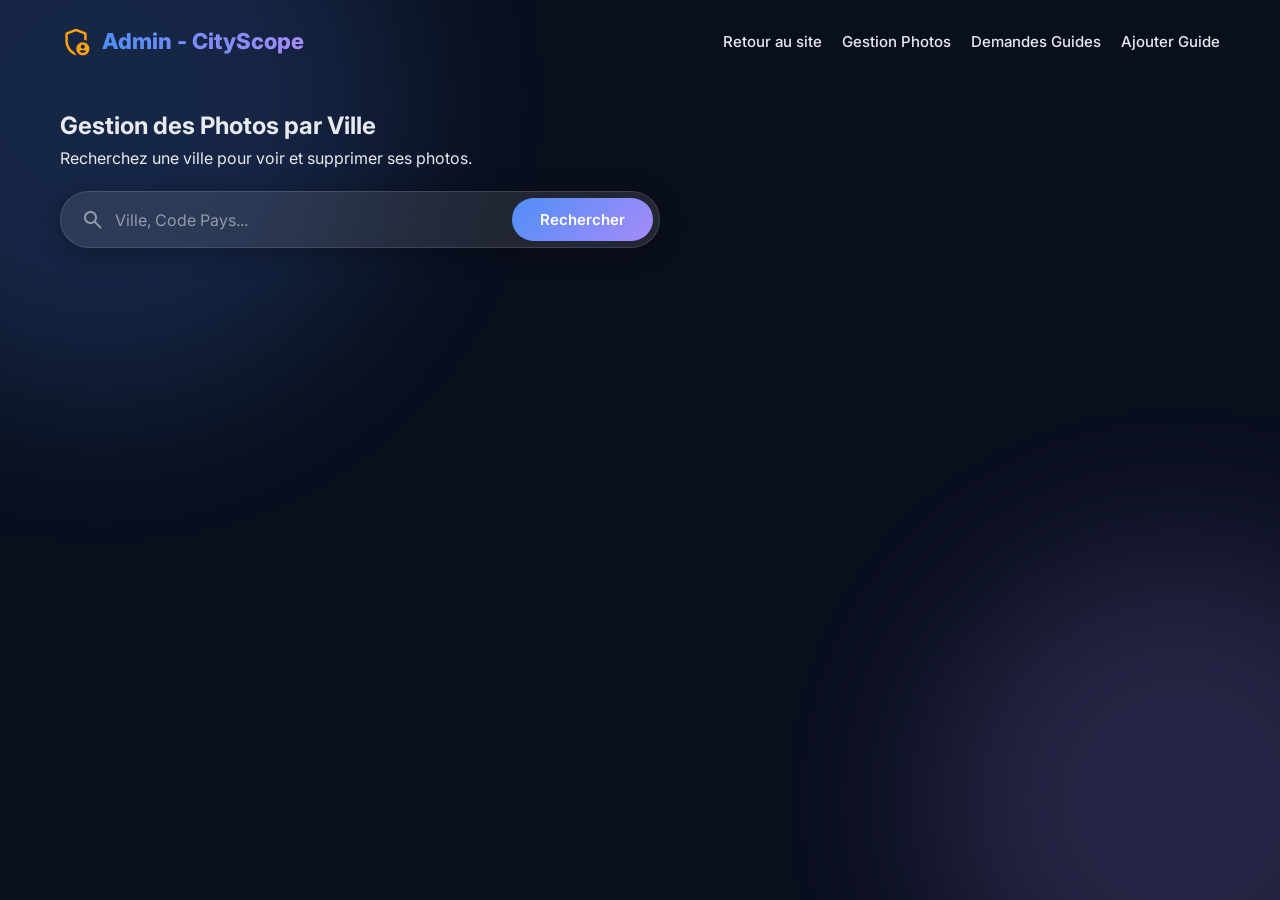
==== admin.html @ da60bd59 "Initial commit" ====
<!DOCTYPE html>
<html lang="fr">
<head>
    <meta charset="UTF-8">
    <meta name="viewport" content="width=device-width, initial-scale=1.0">
    <title>Administration - CityScope</title>
    <link rel="stylesheet" href="style.css?v=6">
    <link rel="stylesheet" href="admin.css"> <!-- New file for admin styles if needed -->
    <!-- Google Fonts -->
    <link href="https://fonts.googleapis.com/css2?family=Inter:wght@300;400;500;600;700;800&display=swap" rel="stylesheet">
    <!-- Icônes Material Symbols -->
    <link href="https://fonts.googleapis.com/css2?family=Material+Symbols+Rounded:opsz,wght,FILL,GRAD@24,400,1,0" rel="stylesheet">
</head>
<body>
    <div class="bg-orb orb-1"></div>
    <div class="bg-orb orb-2"></div>

    <div class="app-wrapper" style="max-width: 1200px;">
        <header class="app-header">
            <div class="logo">
                <span class="material-symbols-rounded" style="color: #fca311;">admin_panel_settings</span>
                <span class="logo-text">Admin - CityScope</span>
            </div>
            <nav id="main-nav" class="main-nav">
                <ul>
                    <li><a href="index.html">Retour au site</a></li>
                    <li><a href="#admin-photos" class="active-tab" id="tab-photos">Gestion Photos</a></li>
                    <li><a href="#admin-guides" id="tab-guides">Demandes Guides</a></li>
                    <li><a href="#admin-add-guide" id="tab-add-guide">Ajouter Guide</a></li>
                </ul>
            </nav>
        </header>

        <!-- SECTION: GESTION DES PHOTOS -->
        <section id="admin-photos" class="admin-section">
            <h2>Gestion des Photos par Ville</h2>
            <p>Recherchez une ville pour voir et supprimer ses photos.</p>
            <div class="search-container" style="position: relative; max-width: 600px; margin: 20px 0;">
                <div class="search-box">
                    <span class="material-symbols-rounded search-icon">search</span>
                    <input type="text" id="admin-city-input" placeholder="Ville, Code Pays..." autocomplete="off">
                    <button id="admin-search-btn">Rechercher</button>
                </div>
                <ul id="admin-suggestions-list" class="suggestions-list hidden"></ul>
            </div>

            <div id="admin-photos-container" class="gallery-grid" style="margin-top: 30px;">
                <!-- Photos listed here -->
            </div>
        </section>

        <!-- SECTION: DEMANDES GUIDES -->
        <section id="admin-guides" class="admin-section hidden">
            <h2>Demandes de Guides</h2>
            <div style="margin-top: 20px; overflow-x: auto;">
                <table class="admin-table">
                    <thead>
                        <tr>
                            <th>ID</th>
                            <th>Date</th>
                            <th>Ville</th>
                            <th>Client Email</th>
                            <th>Personnes</th>
                            <th>Statut</th>
                            <th>Guide Assigné</th>
                            <th>Action</th>
                        </tr>
                    </thead>
                    <tbody id="guide-requests-body">
                        <!-- Demandes listées ici -->
                    </tbody>
                </table>
            </div>
        </section>

        <!-- SECTION: AJOUTER UN NOUVEAU GUIDE -->
        <section id="admin-add-guide" class="admin-section hidden">
            <h2>Ajouter un Nouveau Guide</h2>
            <div style="max-width: 600px; margin-top: 20px; background: rgba(255,255,255,0.05); padding: 25px; border-radius: 12px; border: 1px solid rgba(255,255,255,0.1);">
                <form id="add-guide-form">
                    <div style="margin-bottom: 15px;">
                        <label for="new-guide-name" style="display:block; margin-bottom:5px; color:#fff;">Nom Complet :</label>
                        <input type="text" id="new-guide-name" placeholder="Ex: Ahmed Ben Ali" style="width:100%; padding:10px; border-radius:8px; border:none; background:rgba(0,0,0,0.3); color:#fff;" required>
                    </div>
                    <div style="margin-bottom: 15px;">
                        <label for="new-guide-city" style="display:block; margin-bottom:5px; color:#fff;">Ville de Résidence :</label>
                        <input type="text" id="new-guide-city" placeholder="Ex: Korba, TN" style="width:100%; padding:10px; border-radius:8px; border:none; background:rgba(0,0,0,0.3); color:#fff;" required>
                        <small style="color:#aaa; font-size:12px;">Saisir la ville exactement sous le format attendu (Ville, Pays).</small>
                    </div>
                    <div style="margin-bottom: 20px;">
                        <label for="new-guide-lang" style="display:block; margin-bottom:5px; color:#fff;">Langues Parlées :</label>
                        <input type="text" id="new-guide-lang" placeholder="Ex: Arabe, Français, Anglais" style="width:100%; padding:10px; border-radius:8px; border:none; background:rgba(0,0,0,0.3); color:#fff;" required>
                    </div>
                    <button type="submit" id="btn-submit-guide" style="width:100%; padding:12px; border:none; background:#00d2ff; color:#000; border-radius:8px; font-weight:bold; cursor:pointer;">Ajouter le guide</button>
                    <div id="add-guide-msg" style="margin-top: 15px; font-weight: bold; text-align: center;"></div>
                </form>
            </div>
        </section>

    </div>

    <script src="admin.js"></script>
</body>
</html>
---- style.css ----
/* ============================================
   DESIGN SYSTEM — CityScope
   ============================================ */

/* Google Fonts & Variables globales */
@import url('https://fonts.googleapis.com/css2?family=Inter:wght@300;400;500;600;700;800&display=swap');

:root {
    --clr-bg:        #0a0f1e;
    --clr-surface:   rgba(255, 255, 255, 0.06);
    --clr-surface-2: rgba(255, 255, 255, 0.10);
    --clr-border:    rgba(255, 255, 255, 0.12);
    --clr-text:      #e8eaf0;
    --clr-muted:     rgba(232, 234, 240, 0.55);
    --clr-accent:    #4f8ef7;
    --clr-accent-2:  #a78bfa;
    --clr-hot:       #fb923c;
    --clr-success:   #34d399;
    --clr-error:     #f87171;
    --radius-sm:     12px;
    --radius-md:     20px;
    --radius-lg:     28px;
    --shadow-card:   0 8px 32px rgba(0, 0, 0, 0.35);
    --transition:    all 0.3s cubic-bezier(0.4, 0, 0.2, 1);
}

/* ============================================
   RESET & BASE
   ============================================ */
*, *::before, *::after {
    margin: 0;
    padding: 0;
    box-sizing: border-box;
}

html { scroll-behavior: smooth; }

body {
    font-family: 'Inter', sans-serif;
    background-color: var(--clr-bg);
    color: var(--clr-text);
    min-height: 100vh;
    overflow-x: hidden;
    line-height: 1.6;
}

/* ============================================
   ORBES DE FOND DÉCORATIFS
   ============================================ */
.bg-orb {
    position: fixed;
    border-radius: 50%;
    filter: blur(80px);
    opacity: 0.18;
    z-index: 0;
    pointer-events: none;
    animation: float 8s ease-in-out infinite alternate;
}
.orb-1 { width: 600px; height: 600px; background: #4f8ef7; top: -200px; left: -200px; animation-delay: 0s; }
.orb-2 { width: 500px; height: 500px; background: #a78bfa; bottom: -150px; right: -150px; animation-delay: -3s; }
.orb-3 { width: 350px; height: 350px; background: #34d399; top: 40%; left: 50%; transform: translate(-50%, -50%); animation-delay: -6s; }

@keyframes float {
    from { transform: translateY(0) scale(1); }
    to   { transform: translateY(-30px) scale(1.05); }
}

/* ============================================
   MISE EN PAGE PRINCIPALE
   ============================================ */
.app-wrapper {
    position: relative;
    z-index: 1;
    max-width: 960px;
    margin: 0 auto;
    padding: 24px 20px 60px;
}

/* ============================================
   EN-TÊTE
   ============================================ */
.app-header {
    display: flex;
    align-items: center;
    justify-content: space-between;
    margin-bottom: 48px;
    flex-wrap: wrap;
    gap: 20px;
}

.logo {
    display: flex;
    align-items: center;
    gap: 10px;
}

.logo .material-symbols-rounded {
    font-size: 32px;
    color: var(--clr-accent);
}

.logo-text {
    font-size: 22px;
    font-weight: 800;
    background: linear-gradient(90deg, var(--clr-accent), var(--clr-accent-2));
    -webkit-background-clip: text;
    -webkit-text-fill-color: transparent;
    background-clip: text;
}

.main-nav {
    display: flex;
}

.main-nav ul {
    display: flex;
    gap: 20px;
    list-style: none;
    margin: 0;
    padding: 0;
    flex-wrap: wrap;
}

.main-nav a {
    text-decoration: none;
    color: var(--clr-text);
    font-weight: 500;
    font-size: 15px;
    transition: color 0.3s ease;
}

.main-nav a:hover {
    color: var(--clr-accent);
}

/* ============================================
   SECTION RECHERCHE
   ============================================ */
.search-section {
    text-align: center;
    margin-bottom: 40px;
}

.search-section h1 {
    font-size: clamp(1.6rem, 4vw, 2.5rem);
    font-weight: 800;
    margin-bottom: 10px;
    line-height: 1.2;
}

.search-section .subtitle {
    color: var(--clr-muted);
    font-size: 1rem;
    margin-bottom: 28px;
}

.search-box {
    display: flex;
    align-items: center;
    gap: 0;
    background: var(--clr-surface-2);
    border: 1px solid var(--clr-border);
    border-radius: 50px;
    padding: 6px 6px 6px 20px;
    backdrop-filter: blur(20px);
    max-width: 600px;
    margin: 0 auto;
    transition: var(--transition);
    box-shadow: 0 4px 24px rgba(0,0,0,0.3);
}

.search-box:focus-within {
    border-color: var(--clr-accent);
    box-shadow: 0 4px 30px rgba(79, 142, 247, 0.25);
}

/* ============================================
   AUTOCOMPLÉTION DES VILLES
   ============================================ */
.search-container {
    position: relative;
    max-width: 600px;
    margin: 0 auto;
}

.suggestions-list {
    position: absolute;
    top: calc(100% + 5px);
    left: 0;
    right: 0;
    background: var(--clr-surface-2);
    backdrop-filter: blur(20px);
    border: 1px solid var(--clr-border);
    border-radius: var(--radius-md);
    box-shadow: 0 10px 40px rgba(0,0,0,0.5);
    z-index: 100;
    list-style: none;
    margin: 0;
    padding: 8px 0;
    max-height: 300px;
    overflow-y: auto;
    text-align: left;
}

.suggestions-list li {
    padding: 12px 20px;
    cursor: pointer;
    display: flex;
    flex-direction: column;
    gap: 4px;
    transition: background 0.2s;
    border-bottom: 1px solid rgba(255,255,255,0.05);
}

.suggestions-list li:last-child {
    border-bottom: none;
}

.suggestions-list li:hover {
    background: rgba(79, 142, 247, 0.1);
}

.suggestion-city {
    font-weight: 600;
    color: var(--clr-text);
    font-size: 15px;
}

.suggestion-details {
    font-size: 13px;
    color: var(--clr-muted);
}

.search-icon {
    color: var(--clr-muted);
    font-size: 20px;
    margin-right: 10px;
    flex-shrink: 0;
}

.search-box input {
    flex: 1;
    background: transparent;
    border: none;
    outline: none;
    font-size: 16px;
    font-family: 'Inter', sans-serif;
    color: var(--clr-text);
}

.search-box input::placeholder { color: var(--clr-muted); }

.search-box button {
    padding: 12px 28px;
    background: linear-gradient(135deg, var(--clr-accent), var(--clr-accent-2));
    color: white;
    border: none;
    border-radius: 44px;
    cursor: pointer;
    font-size: 15px;
    font-weight: 600;
    font-family: 'Inter', sans-serif;
    transition: var(--transition);
    flex-shrink: 0;
}

.search-box button:hover {
    opacity: 0.9;
    transform: scale(1.03);
}

.search-box button:active { transform: scale(0.97); }

/* ============================================
   FAVORIS
   ============================================ */
.favorites-container {
    display: flex;
    flex-wrap: wrap;
    gap: 12px;
    margin-bottom: 28px;
    justify-content: center;
}

.fav-card {
    background: var(--clr-surface-2);
    border: 1px solid var(--clr-border);
    border-radius: var(--radius-sm);
    padding: 8px 14px;
    display: flex;
    align-items: center;
    gap: 10px;
    cursor: pointer;
    transition: var(--transition);
    position: relative;
    backdrop-filter: blur(10px);
}

.fav-card:hover {
    border-color: var(--clr-accent);
    transform: translateY(-2px);
    box-shadow: 0 6px 20px rgba(79,142,247,0.2);
}

.fav-card-icon { width: 36px; height: 36px; }

.fav-card-city { font-size: 13px; font-weight: 600; display: block; }

.fav-card-temp {
    font-size: 14px;
    font-weight: 700;
    color: var(--clr-hot);
    display: block;
}

.fav-card-delete {
    position: absolute;
    top: -7px; right: -7px;
    background: var(--clr-error);
    color: white;
    border: none;
    border-radius: 50%;
    width: 20px; height: 20px;
    font-size: 10px;
    cursor: pointer;
    display: flex;
    justify-content: center;
    align-items: center;
    opacity: 0;
    transition: opacity 0.2s;
}

.fav-card:hover .fav-card-delete { opacity: 1; }

/* ============================================
   LOADER
   ============================================ */
.loader {
    display: flex;
    flex-direction: column;
    align-items: center;
    gap: 16px;
    padding: 40px;
    color: var(--clr-muted);
}

.spinner {
    width: 44px; height: 44px;
    border: 3px solid rgba(255,255,255,0.1);
    border-top-color: var(--clr-accent);
    border-radius: 50%;
    animation: spin 0.8s linear infinite;
}

.spinner.small {
    width: 24px; height: 24px;
    border-width: 2px;
}

@keyframes spin { to { transform: rotate(360deg); } }

/* ============================================
   ERREUR
   ============================================ */
.error {
    background: rgba(248, 113, 113, 0.12);
    border: 1px solid rgba(248, 113, 113, 0.4);
    color: var(--clr-error);
    padding: 16px 20px;
    border-radius: var(--radius-sm);
    text-align: center;
    margin-bottom: 24px;
    display: flex;
    align-items: center;
    justify-content: center;
    gap: 10px;
    animation: fadeSlide 0.3s ease;
}

/* ============================================
   HERO DE LA VILLE
   ============================================ */
.city-hero {
    display: flex;
    justify-content: space-between;
    align-items: flex-start;
    margin-bottom: 24px;
    padding: 0 4px;
}

.city-hero-text h2 {
    font-size: clamp(1.8rem, 5vw, 2.8rem);
    font-weight: 800;
    background: linear-gradient(90deg, #fff, var(--clr-accent));
    -webkit-background-clip: text;
    -webkit-text-fill-color: transparent;
    background-clip: text;
    line-height: 1.1;
}

.local-time {
    display: flex;
    align-items: center;
    gap: 6px;
    color: var(--clr-muted);
    font-size: 0.95rem;
    margin-top: 6px;
}

.local-time .material-symbols-rounded {
    font-size: 18px;
    color: var(--clr-accent-2);
}

.favorite-btn {
    background: var(--clr-surface-2);
    border: 1px solid var(--clr-border);
    border-radius: 50%;
    width: 48px; height: 48px;
    cursor: pointer;
    display: flex;
    align-items: center;
    justify-content: center;
    transition: var(--transition);
    flex-shrink: 0;
}

.favorite-btn:hover { border-color: #f1c40f; transform: scale(1.1); }

.favorite-btn .material-symbols-rounded {
    font-size: 26px;
    color: var(--clr-muted);
    transition: color 0.3s;
}

.favorite-btn.active .material-symbols-rounded { color: #f1c40f; }

/* ============================================
   GRILLE INFO (Météo + Ville)
   ============================================ */
.results-container { animation: fadeSlide 0.5s ease; }

@keyframes fadeSlide {
    from { opacity: 0; transform: translateY(16px); }
    to   { opacity: 1; transform: translateY(0); }
}

.info-grid {
    display: grid;
    grid-template-columns: 1fr 1fr;
    gap: 20px;
    margin-bottom: 20px;
}

/* ============================================
   CARTES GÉNÉRIQUES
   ============================================ */
.info-card {
    background: var(--clr-surface);
    border: 1px solid var(--clr-border);
    border-radius: var(--radius-lg);
    padding: 28px;
    backdrop-filter: blur(20px);
    box-shadow: var(--shadow-card);
    transition: var(--transition);
}

.info-card:hover {
    border-color: rgba(255,255,255,0.2);
    transform: translateY(-2px);
}

.card-label {
    display: flex;
    align-items: center;
    gap: 8px;
    font-size: 12px;
    font-weight: 600;
    text-transform: uppercase;
    letter-spacing: 1.2px;
    color: var(--clr-muted);
    margin-bottom: 20px;
}

.card-label .material-symbols-rounded {
    font-size: 18px;
    color: var(--clr-accent);
}

/* ============================================
   CARTE MÉTÉO
   ============================================ */
.weather-main {
    display: flex;
    align-items: center;
    gap: 12px;
    margin-bottom: 4px;
}

#weather-icon { width: 80px; height: 80px; filter: drop-shadow(0 4px 12px rgba(0,0,0,0.4)); }

.temp-block { display: flex; align-items: flex-start; line-height: 1; }

.temperature {
    font-size: 64px;
    font-weight: 800;
    color: white;
}

.temp-unit {
    font-size: 28px;
    font-weight: 500;
    color: var(--clr-muted);
    margin-top: 10px;
}

.weather-desc {
    font-size: 1rem;
    color: var(--clr-muted);
    margin-bottom: 24px;
    text-transform: capitalize;
}

.weather-stats {
    display: grid;
    grid-template-columns: 1fr 1fr;
    gap: 16px;
    border-top: 1px solid var(--clr-border);
    padding-top: 20px;
}

.stat-item {
    display: flex;
    align-items: center;
    gap: 10px;
}

.stat-icon {
    font-size: 22px;
    color: var(--clr-accent);
    background: rgba(79,142,247,0.12);
    border-radius: 10px;
    padding: 6px;
}

.stat-label {
    display: block;
    font-size: 11px;
    color: var(--clr-muted);
    text-transform: uppercase;
    letter-spacing: 0.8px;
}

.stat-value {
    display: block;
    font-size: 15px;
    font-weight: 600;
    color: var(--clr-text);
}

/* ============================================
   CARTE PRÉVISIONS 5 JOURS
   ============================================ */
.forecast-grid {
    display: grid;
    grid-template-columns: repeat(5, 1fr);
    gap: 12px;
}

.forecast-card {
    background: var(--clr-surface);
    border: 1px solid var(--clr-border);
    border-radius: var(--radius-sm);
    padding: 12px;
    text-align: center;
    transition: var(--transition);
}

.forecast-card:hover {
    border-color: var(--clr-accent);
    background: rgba(79,142,247,0.08);
}

.forecast-day {
    font-size: 12px;
    font-weight: 600;
    color: var(--clr-muted);
    margin-bottom: 8px;
    text-transform: uppercase;
    letter-spacing: 0.5px;
}

.forecast-icon {
    width: 40px;
    height: 40px;
    margin: 0 auto 6px;
    filter: drop-shadow(0 2px 4px rgba(0,0,0,0.3));
}

.forecast-temp {
    font-size: 14px;
    font-weight: 700;
    color: var(--clr-text);
    margin-bottom: 4px;
}

.forecast-temp-min {
    font-size: 11px;
    color: var(--clr-muted);
}

.forecast-desc {
    font-size: 10px;
    color: var(--clr-muted);
    margin-top: 6px;
    display: -webkit-box;
    -webkit-line-clamp: 2;
    -webkit-box-orient: vertical;
    overflow: hidden;
}

/* ============================================
   CARTE INFOS VILLE
   ============================================ */
.city-info-list {
    list-style: none;
    display: flex;
    flex-direction: column;
    gap: 14px;
}

.city-info-item {
    display: flex;
    align-items: flex-start;
    gap: 12px;
}

.ci-icon {
    font-size: 20px;
    color: var(--clr-accent-2);
    background: rgba(167,139,250,0.12);
    border-radius: 8px;
    padding: 5px;
    flex-shrink: 0;
}

.ci-label {
    display: block;
    font-size: 11px;
    color: var(--clr-muted);
    text-transform: uppercase;
    letter-spacing: 0.8px;
}

.ci-value {
    display: block;
    font-size: 14px;
    font-weight: 600;
    color: var(--clr-text);
}

/* ============================================
   SECTION ATTRACTIONS
   ============================================ */
.card-attractions {
    margin-top: 0;
}

.attractions-grid {
    display: grid;
    grid-template-columns: repeat(auto-fill, minmax(200px, 1fr));
    gap: 16px;
}

.attractions-loading {
    grid-column: 1 / -1;
    display: flex;
    align-items: center;
    gap: 14px;
    padding: 24px 0;
    color: var(--clr-muted);
}

/* Carte d'attraction */
.attraction-card {
    border-radius: var(--radius-md);
    overflow: hidden;
    background: var(--clr-surface-2);
    border: 1px solid var(--clr-border);
    cursor: pointer;
    transition: var(--transition);
    text-decoration: none;
    color: inherit;
    display: block;
}

.attraction-card:hover {
    transform: translateY(-4px);
    border-color: var(--clr-accent);
    box-shadow: 0 12px 30px rgba(79,142,247,0.2);
}

.attraction-img {
    width: 100%;
    height: 140px;
    object-fit: cover;
    display: block;
    background: var(--clr-surface-2);
}

.attraction-img-placeholder {
    width: 100%;
    height: 140px;
    display: flex;
    align-items: center;
    justify-content: center;
    background: var(--clr-surface-2);
}

.attraction-img-placeholder .material-symbols-rounded {
    font-size: 40px;
    color: var(--clr-muted);
}

.attraction-body {
    padding: 14px;
}

.attraction-title {
    font-size: 14px;
    font-weight: 700;
    margin-bottom: 6px;
    display: -webkit-box;
    -webkit-line-clamp: 2;
    -webkit-box-orient: vertical;
    overflow: hidden;
}

.attraction-desc {
    font-size: 12px;
    color: var(--clr-muted);
    display: -webkit-box;
    -webkit-line-clamp: 3;
    -webkit-box-orient: vertical;
    overflow: hidden;
    line-height: 1.5;
}

.attraction-link {
    margin-top: 10px;
    font-size: 12px;
    color: var(--clr-accent);
    display: flex;
    align-items: center;
    gap: 4px;
    font-weight: 500;
}

.attraction-link .material-symbols-rounded { font-size: 14px; }

/* ============================================
   SECTION GUIDES TOURISTIQUES
   ============================================ */

.guides-section {
    margin-top: 40px;
    padding: 32px;
    background: var(--clr-surface);
    border: 1px solid var(--clr-border);
    border-radius: var(--radius-lg);
    box-shadow: var(--shadow-card);
}

.guides-section h3 {
    font-size: 24px;
    font-weight: 700;
    margin-bottom: 24px;
    color: var(--clr-text);
}

.guide-form-card {
    background: var(--clr-surface-2);
    border: 1px solid var(--clr-border);
    border-radius: var(--radius-md);
    padding: 24px;
}

.form-row {
    display: grid;
    grid-template-columns: repeat(2, 1fr);
    gap: 16px;
    margin-bottom: 16px;
}

.form-row .full-width {
    grid-column: 1 / -1;
}

.form-group {
    display: flex;
    flex-direction: column;
}

.form-group label {
    font-size: 13px;
    font-weight: 600;
    color: var(--clr-muted);
    text-transform: uppercase;
    letter-spacing: 0.5px;
    margin-bottom: 8px;
}

.form-group input,
.form-group select,
.form-group textarea {
    padding: 12px;
    background: var(--clr-surface);
    border: 1px solid var(--clr-border);
    border-radius: var(--radius-sm);
    color: var(--clr-text);
    font-family: 'Inter', sans-serif;
    font-size: 14px;
    transition: var(--transition);
}

.form-group input::placeholder,
.form-group textarea::placeholder {
    color: var(--clr-muted);
}

.form-group input:focus,
.form-group select:focus,
.form-group textarea:focus {
    outline: none;
    border-color: var(--clr-accent);
    box-shadow: 0 0 0 3px rgba(79, 142, 247, 0.1);
}

.form-group textarea {
    resize: vertical;
    min-height: 80px;
}

.btn-find-guide {
    padding: 12px 28px;
    background: linear-gradient(135deg, #a78bfa 0%, var(--clr-accent) 100%);
    color: white;
    border: none;
    border-radius: var(--radius-sm);
    font-size: 14px;
    font-weight: 600;
    cursor: pointer;
    transition: var(--transition);
    margin-top: 8px;
}

.btn-find-guide:hover {
    transform: translateY(-2px);
    box-shadow: 0 8px 20px rgba(167, 139, 250, 0.3);
}

.btn-find-guide:disabled {
    opacity: 0.6;
    cursor: not-allowed;
}

.guide-message {
    padding: 12px;
    border-radius: var(--radius-sm);
    font-size: 14px;
    text-align: center;
    transition: var(--transition);
    margin-top: 12px;
}

.guide-message.success {
    background: rgba(52, 211, 153, 0.2);
    color: var(--clr-success);
    border: 1px solid var(--clr-success);
}

.guide-message.error {
    background: rgba(248, 113, 113, 0.2);
    color: var(--clr-error);
    border: 1px solid var(--clr-error);
}

/* ============================================
   SECTION PHOTOTHÈQUE (Galerie participative)
   ============================================ */

.photos-section {
    margin-top: 40px;
    padding: 32px;
    background: var(--clr-surface);
    border: 1px solid var(--clr-border);
    border-radius: var(--radius-lg);
    box-shadow: var(--shadow-card);
}

.photos-section h3 {
    font-size: 24px;
    font-weight: 700;
    margin-bottom: 24px;
    color: var(--clr-text);
}

/* ─── Formulaire d'upload ─────────────────── */
.upload-form-card {
    background: var(--clr-surface-2);
    border: 1px solid var(--clr-border);
    border-radius: var(--radius-md);
    padding: 24px;
    margin-top: 40px;
    margin-bottom: 32px;
}

.upload-form-card h4 {
    font-size: 16px;
    font-weight: 600;
    margin-bottom: 18px;
    color: var(--clr-text);
}

#upload-photo-form {
    display: flex;
    flex-direction: column;
    gap: 14px;
}

#upload-photo-form input,
#upload-photo-form textarea {
    padding: 12px;
    background: var(--clr-surface);
    border: 1px solid var(--clr-border);
    border-radius: var(--radius-sm);
    color: var(--clr-text);
    font-family: 'Inter', sans-serif;
    font-size: 14px;
    transition: var(--transition);
}

#upload-photo-form input::placeholder,
#upload-photo-form textarea::placeholder {
    color: var(--clr-muted);
}

#upload-photo-form input:focus,
#upload-photo-form textarea:focus {
    outline: none;
    border-color: var(--clr-accent);
    box-shadow: 0 0 0 3px rgba(79, 142, 247, 0.1);
}

#upload-photo-form textarea {
    resize: vertical;
    min-height: 80px;
}

#upload-photo-form input[type="file"] {
    padding: 8px;
    cursor: pointer;
}

#submit-photo-btn {
    padding: 12px 24px;
    background: linear-gradient(135deg, var(--clr-accent) 0%, var(--clr-accent-2) 100%);
    color: white;
    border: none;
    border-radius: var(--radius-sm);
    font-size: 14px;
    font-weight: 600;
    cursor: pointer;
    transition: var(--transition);
    align-self: flex-start;
}

#submit-photo-btn:hover:not(:disabled) {
    transform: translateY(-2px);
    box-shadow: 0 8px 20px rgba(79, 142, 247, 0.3);
}

#submit-photo-btn:disabled {
    opacity: 0.6;
    cursor: not-allowed;
}

/* ─── Message de statut ────────────────────── */
.upload-message {
    padding: 12px;
    border-radius: var(--radius-sm);
    font-size: 14px;
    text-align: center;
    transition: var(--transition);
}

.upload-message.success {
    background: rgba(52, 211, 153, 0.2);
    color: var(--clr-success);
    border: 1px solid var(--clr-success);
}

.upload-message.error {
    background: rgba(248, 113, 113, 0.2);
    color: var(--clr-error);
    border: 1px solid var(--clr-error);
}

/* ─── Galerie Grid ────────────────────────── */
.gallery-grid {
    display: grid;
    grid-template-columns: repeat(auto-fill, minmax(250px, 1fr));
    gap: 20px;
    margin-bottom: 40px;
}

.photo-card {
    background: var(--clr-surface-2);
    border: 1px solid var(--clr-border);
    border-radius: var(--radius-md);
    overflow: hidden;
    transition: var(--transition);
    box-shadow: 0 4px 12px rgba(0, 0, 0, 0.2);
    cursor: pointer;
}

.photo-card:hover {
    transform: translateY(-6px);
    border-color: var(--clr-accent);
    box-shadow: 0 12px 32px rgba(79, 142, 247, 0.2);
}

.photo-card img {
    width: 100%;
    height: 180px;
    object-fit: cover;
    display: block;
    background: var(--clr-surface);
}

/* ─── Cartes contenu texte ────────────────── */
.photo-card-body {
    padding: 14px;
}

.photo-card-user {
    font-size: 13px;
    font-weight: 600;
    color: var(--clr-accent);
    margin-bottom: 8px;
}

.photo-card-desc {
    font-size: 13px;
    color: var(--clr-text);
    margin-bottom: 10px;
    line-height: 1.4;
    display: -webkit-box;
    -webkit-line-clamp: 2;
    -webkit-box-orient: vertical;
    overflow: hidden;
}

.photo-card-date {
    font-size: 11px;
    color: var(--clr-muted);
    font-weight: 500;
}

/* ============================================
   UTILITAIRE
   ============================================ */
.hidden { display: none !important; }

/* ============================================
   RESPONSIVE
   ============================================ */
@media (max-width: 680px) {
    .info-grid {
        grid-template-columns: 1fr;
    }
    .attractions-grid {
        grid-template-columns: 1fr 1fr;
    }
    .gallery-grid {
        grid-template-columns: 1fr;
    }
    .forecast-grid {
        grid-template-columns: repeat(3, 1fr);
    }
    .form-row {
        grid-template-columns: 1fr;
    }
    .photos-section {
        padding: 20px;
    }
    .guides-section {
        padding: 20px;
    }
    .guide-form-card {
        padding: 16px;
    }
    .upload-form-card {
        padding: 16px;
    }
    .search-box { padding: 4px 4px 4px 16px; }
    .search-box button { padding: 10px 18px; font-size: 14px; }
    .temperature { font-size: 52px; }
}

@media (max-width: 420px) {
    .attractions-grid { grid-template-columns: 1fr; }
    .gallery-grid { grid-template-columns: 1fr; }
    .forecast-grid { grid-template-columns: repeat(2, 1fr); }
    .guides-section h3 { font-size: 18px; }
    .city-hero-text h2 { font-size: 1.8rem; }
    .photos-section h3 { font-size: 18px; }
}
---- admin.css ----
/* admin.css */
.admin-section {
    display: none;
    animation: fadeIn 0.4s ease forwards;
}
.admin-section.active-section {
    display: block;
}

.gallery-grid {
    display: grid;
    grid-template-columns: repeat(auto-fill, minmax(200px, 1fr));
    gap: 16px;
}
.gallery-item {
    position: relative;
    border-radius: 12px;
    overflow: hidden;
    background: rgba(255, 255, 255, 0.05);
    border: 1px solid rgba(255, 255, 255, 0.1);
    box-shadow: 0 4px 15px rgba(0,0,0,0.2);
    display: flex;
    flex-direction: column;
}
.gallery-item img {
    width: 100%;
    height: 150px;
    object-fit: cover;
}
.gallery-info {
    padding: 10px;
    color: #fff;
    font-size: 13px;
    flex-grow: 1;
}
.gallery-item .delete-btn {
    position: absolute;
    top: 5px;
    right: 5px;
    background: rgba(255,0,0,0.7);
    color: white;
    border: none;
    border-radius: 5px;
    padding: 4px;
    cursor: pointer;
    display: flex;
    align-items: center;
    transition: background 0.3s;
}
.gallery-item .delete-btn:hover {
    background: red;
}

/* Admin Tables */
.admin-table {
    width: 100%;
    border-collapse: collapse;
    color: #fff;
    background: rgba(255, 255, 255, 0.05);
    border-radius: 12px;
    overflow: hidden;
    box-shadow: 0 4px 15px rgba(0,0,0,0.2);
    border: 1px solid rgba(255, 255, 255, 0.1);
    backdrop-filter: blur(12px);
    -webkit-backdrop-filter: blur(12px);
}
.admin-table th, .admin-table td {
    padding: 12px 15px;
    text-align: left;
    border-bottom: 1px solid rgba(255, 255, 255, 0.1);
}
.admin-table th {
    background: rgba(0, 0, 0, 0.3);
    font-weight: 600;
}
.admin-table tbody tr:hover {
    background: rgba(255, 255, 255, 0.08);
}
.status-badge {
    padding: 4px 8px;
    border-radius: 20px;
    font-size: 12px;
    font-weight: 600;
    display: inline-block;
}
.status-pending { background: rgba(255,165,0,0.3); color: #ffa500; }
.status-assigned { background: rgba(0,255,0,0.2); color: #0f0; }

.assign-btn {
    background: #00d2ff;
    color: #000;
    border: none;
    padding: 6px 12px;
    border-radius: 6px;
    cursor: pointer;
    font-weight: 600;
    transition: 0.3s;
}
.assign-btn:hover {
    background: #0099cc;
}
.assign-select {
    padding: 6px;
    border-radius: 6px;
    background: rgba(0,0,0,0.5);
    color: #fff;
    border: 1px solid rgba(255,255,255,0.2);
    margin-right: 5px;
}
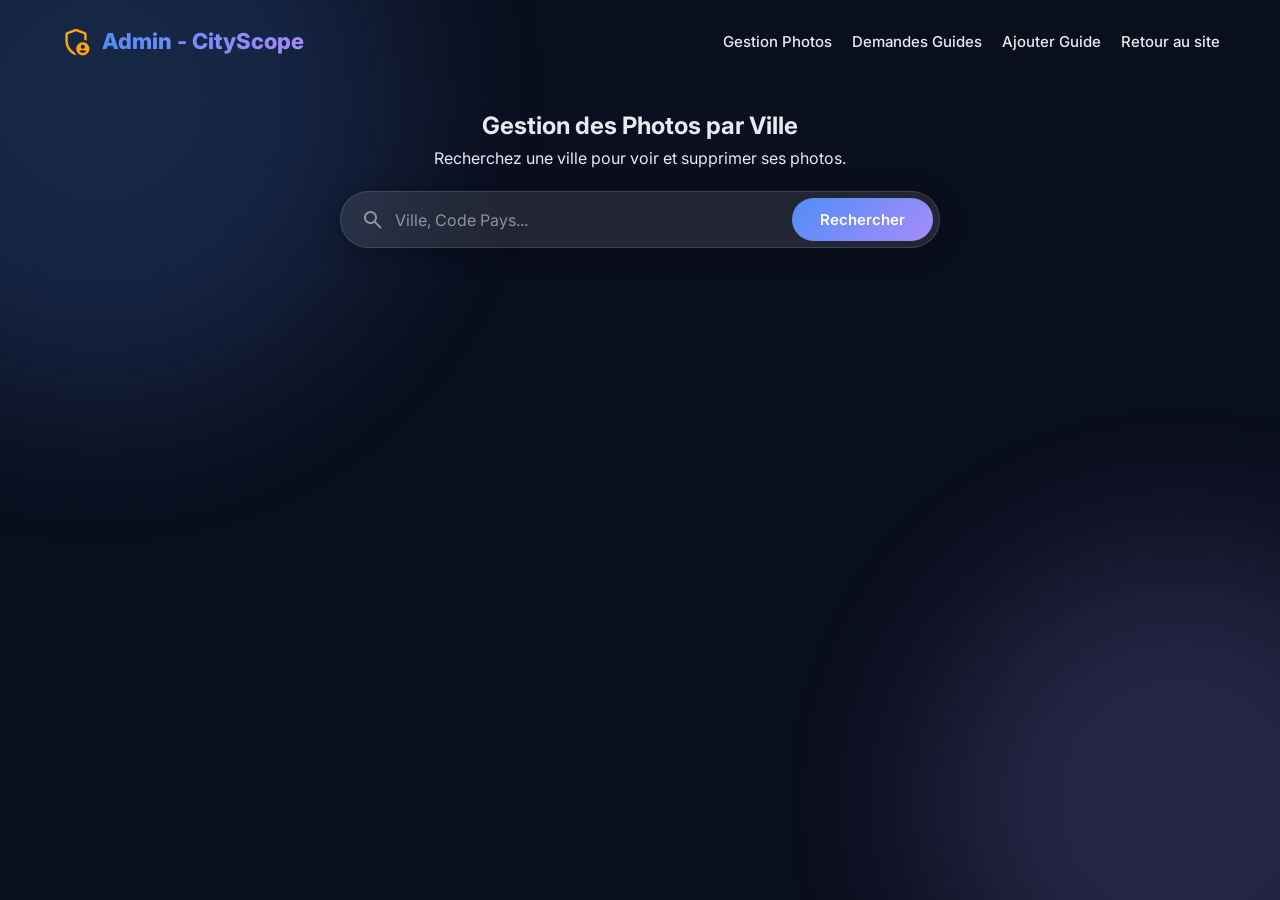
==== commit caf6a5fd: "nettoyer admin.js" ====
--- a/admin.html
+++ b/admin.html
@@ -23,19 +23,20 @@
             </div>
             <nav id="main-nav" class="main-nav">
                 <ul>
-                    <li><a href="index.html">Retour au site</a></li>
+                    
                     <li><a href="#admin-photos" class="active-tab" id="tab-photos">Gestion Photos</a></li>
                     <li><a href="#admin-guides" id="tab-guides">Demandes Guides</a></li>
                     <li><a href="#admin-add-guide" id="tab-add-guide">Ajouter Guide</a></li>
+                    <li><a href="index.html">Retour au site</a></li>
                 </ul>
             </nav>
         </header>
 
         <!-- SECTION: GESTION DES PHOTOS -->
-        <section id="admin-photos" class="admin-section">
+        <section id="admin-photos" class="admin-section" align="center">
             <h2>Gestion des Photos par Ville</h2>
             <p>Recherchez une ville pour voir et supprimer ses photos.</p>
-            <div class="search-container" style="position: relative; max-width: 600px; margin: 20px 0;">
+            <div class="search-container" style="position: relative; max-width:100%; margin: 20px 0;">
                 <div class="search-box">
                     <span class="material-symbols-rounded search-icon">search</span>
                     <input type="text" id="admin-city-input" placeholder="Ville, Code Pays..." autocomplete="off">
